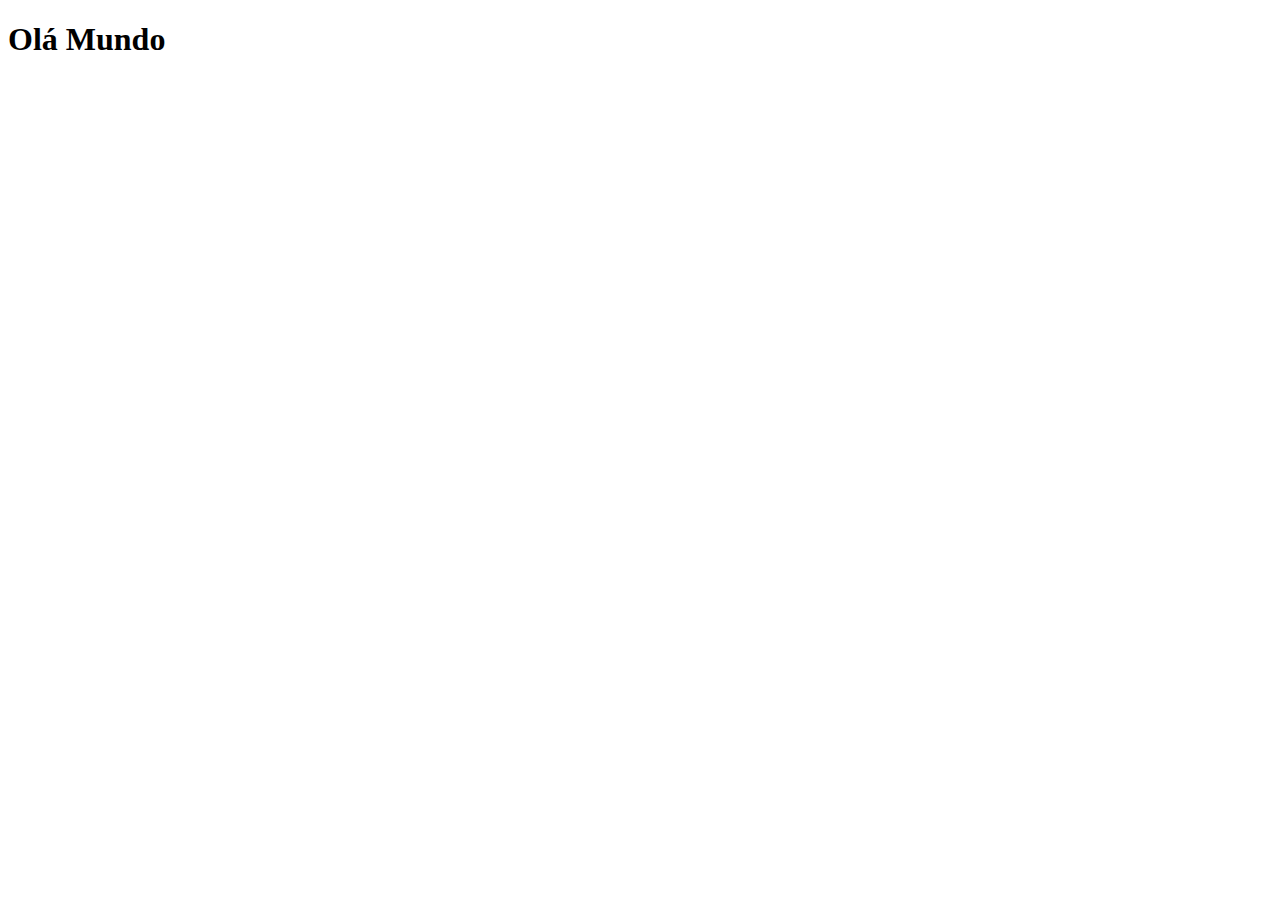
==== index.html @ 6988f94b "index principal" ====
<!DOCTYPE html>
<html lang="pt-br">
<head>
    <meta charset="UTF-8">
    <meta http-equiv="X-UA-Compatible" content="IE=edge">
    <meta name="viewport" content="width=device-width, initial-scale=1.0">
    <title>Projeto Redes Sociais</title>
    <link rel="shortcut icon" href="favicon.ico" type="image/x-icon">
</head>
<body>
    <h1>Olá Mundo</h1>
</body>
</html>
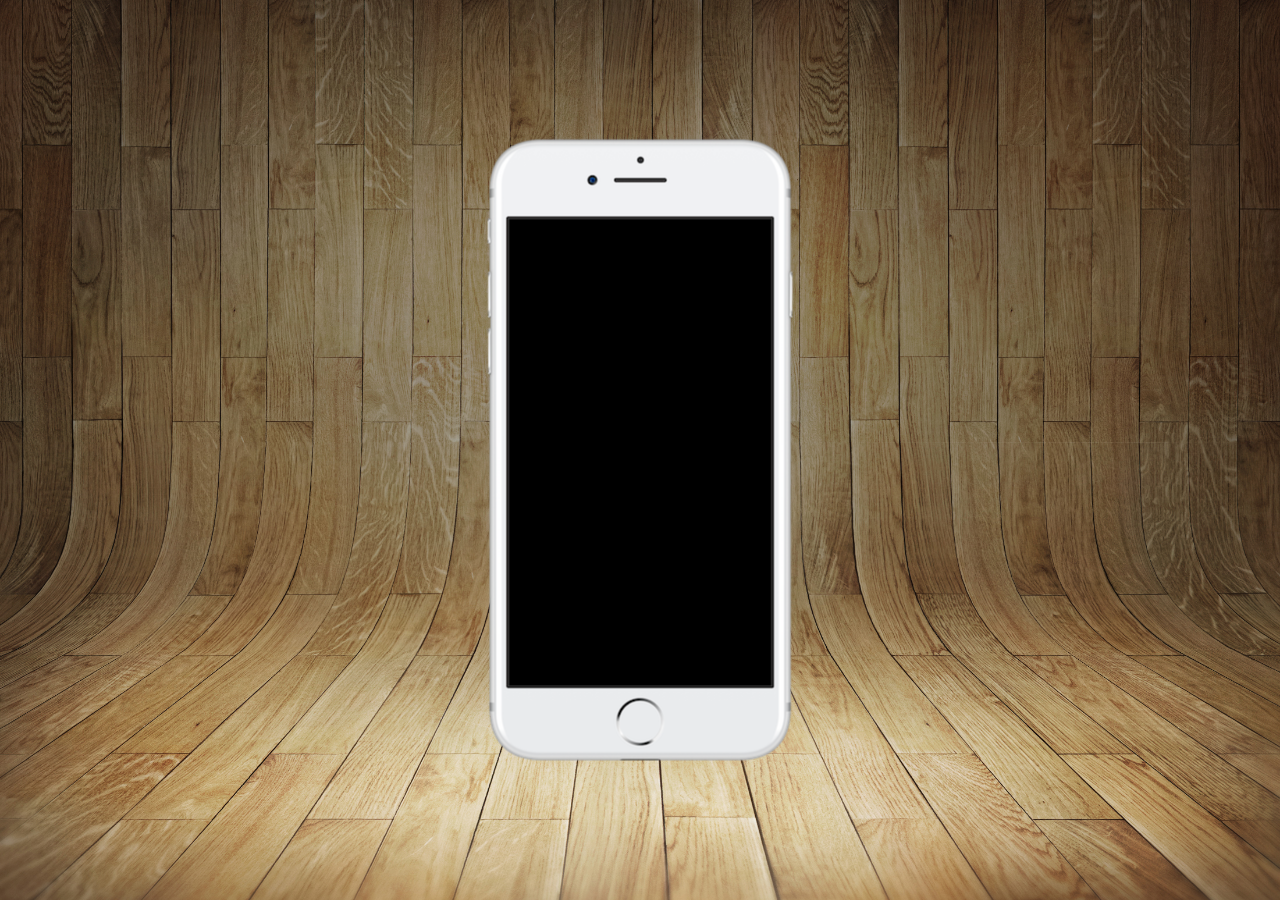
==== commit 9e501465: "telefone posicionado" ====
--- a/index.html
+++ b/index.html
@@ -6,8 +6,18 @@
     <meta name="viewport" content="width=device-width, initial-scale=1.0">
     <title>Projeto Redes Sociais</title>
     <link rel="shortcut icon" href="favicon.ico" type="image/x-icon">
+    <link rel="stylesheet" href="estilos/estilos.css">
 </head>
 <body>
-    <h1>Olá Mundo</h1>
+    <main>
+        <section id="telefone">
+
+        </section>
+        <section id="redes-sociais">
+
+        </section>
+    </main>
+
+
 </body>
 </html>--- a/estilos/estilos.css
+++ b/estilos/estilos.css
@@ -0,0 +1,44 @@
+*
+{
+    margin: 0px;
+    padding: 0px;
+    font-family: Arial, Helvetica, sans-serif;
+}
+
+html, body
+{
+    height: 100vh;
+    width: 100vw;
+    background-color: black;
+}
+
+body
+{
+    background: url(../imagens/fundo-madeira.jpg) no-repeat top center ;
+    background-size: cover;
+    background-attachment: fixed;
+}
+main
+{
+    position: relative;
+    height:100vh;
+    
+}
+
+section#telefone /*Phone in the middle*/
+{
+    position: absolute; /*Posso posicionar?*/
+    top: 50%;   /*Posicionamento central*/
+    left: 50%;  /*Posicionamento central*/
+    transform: translate(-50%, -50%); /*Posicionamento central*/
+
+    height: 627px;
+    width: 311px;
+    background: url(../imagens/frame-iphone.png) no-repeat;
+    
+}
+
+section#redes-sociais
+{
+
+}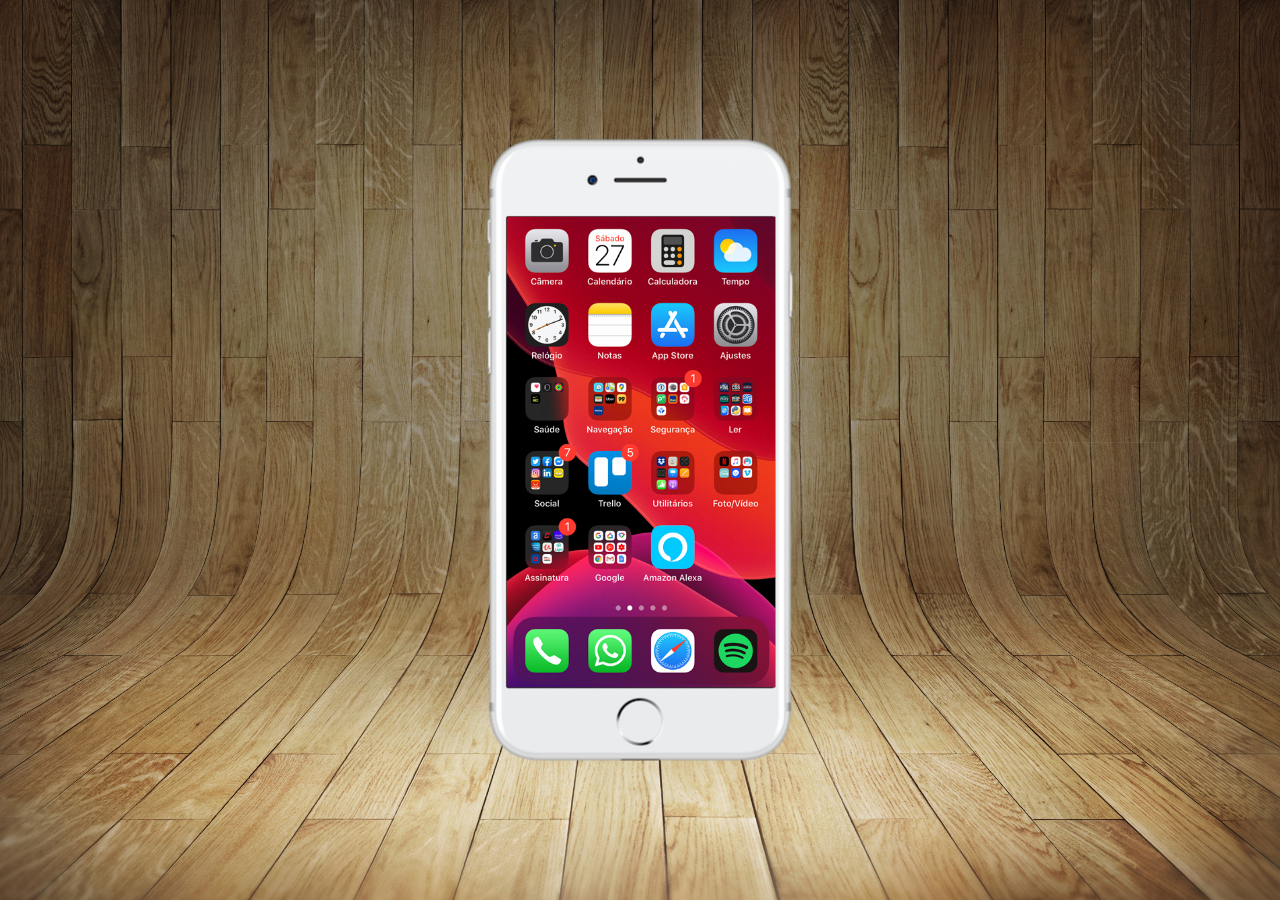
==== commit fd8831a9: "tela home criada" ====
--- a/index.html
+++ b/index.html
@@ -11,7 +11,9 @@
 <body>
     <main>
         <section id="telefone">
+            <iframe src="home.html" frameborder="0" name="tela" id="tela">
 
+            </iframe>
         </section>
         <section id="redes-sociais">
 
--- a/estilos/estilos.css
+++ b/estilos/estilos.css
@@ -18,6 +18,7 @@
     background-size: cover;
     background-attachment: fixed;
 }
+
 main
 {
     position: relative;
@@ -38,7 +39,16 @@
     
 }
 
+iframe#tela
+{
+    position: relative;
+    top: 80px;
+    left: 22px;
+    width: 269px;
+    height: 471px;
+}
+
 section#redes-sociais
 {
-
+    
 }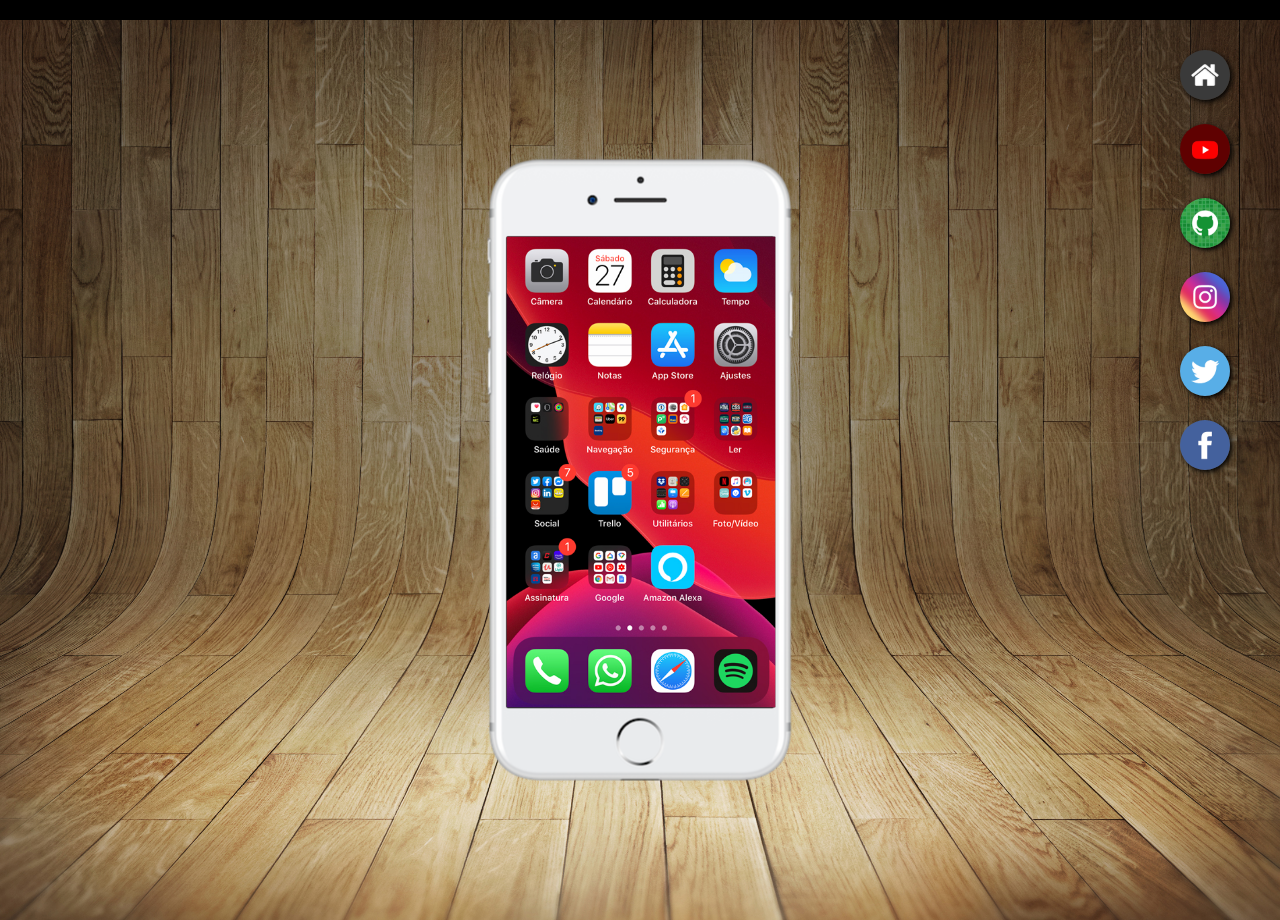
==== commit 7e0dac0b: "links organizados" ====
--- a/index.html
+++ b/index.html
@@ -12,14 +12,19 @@
     <main>
         <section id="telefone">
             <iframe src="home.html" frameborder="0" name="tela" id="tela">
-
+                Seu navegador não é compatível com isso!
             </iframe>
         </section>
         <section id="redes-sociais">
-
+            <a href="#" target="tela"><img src="imagens/logo-home.jpg" alt="home"></a><br>
+            <a href="#" target="tela"><img src="imagens/logo-youtube.jpg" alt="youtube"></a><br>
+            <a href="#" target="tela"><img src="imagens/logo-github.jpg" alt="github"></a><br>
+            <a href="#" target="tela"><img src="imagens/logo-instagram.jpg" alt="instagram"></a><br>
+            <a href="#" target="tela"><img src="imagens/logo-twitter.jpg" alt="twitter"></a><br>
+            <a href="#" target="tela"><img src="imagens/logo-facebook.jpg" alt="facebook"></a><br>
         </section>
     </main>
 
-
+    <!-- Grid Layout / FlexBox -->
 </body>
 </html>--- a/estilos/estilos.css
+++ b/estilos/estilos.css
@@ -50,5 +50,26 @@
 
 section#redes-sociais
 {
-    
-}+    text-align: right;
+    margin: 20px;
+    padding: 20px;
+}
+
+section#redes-sociais img
+{
+    width: 50px;
+    margin: 10px;
+    border-radius: 50%;
+    box-shadow: 2px 2px 5px black;
+    box-sizing: border-box;
+
+
+}
+
+section#redes-sociais img:hover
+{
+    border: 2px solid rgba(255, 255, 255, 0.414);
+    transform: translate(-3px, -3px);
+    box-shadow: 5px 5px 10px rgba(0, 0, 0, 0.384);
+    transition: transform 0.3s, border 0.3s;
+}
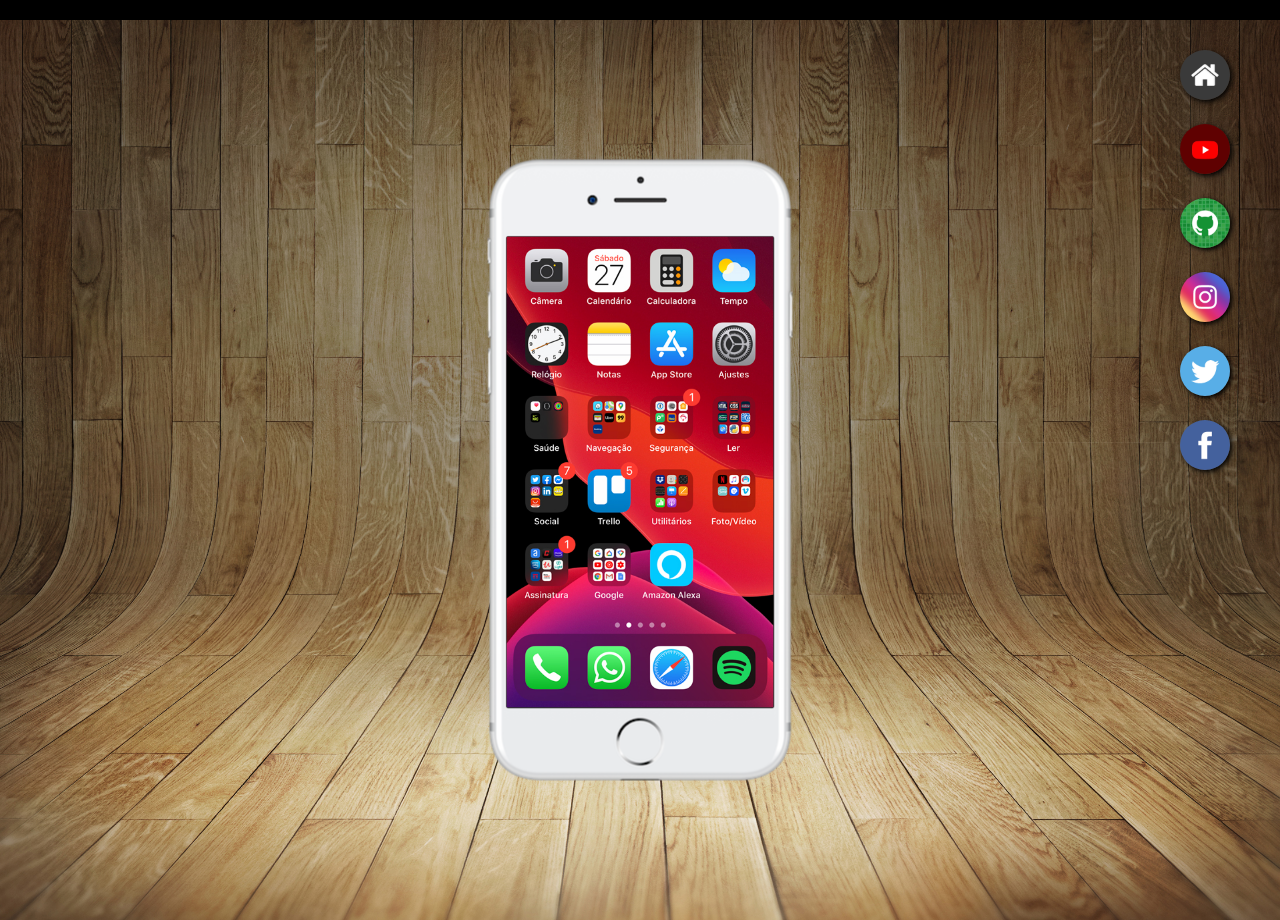
==== commit a212a318: "finalizado o projeto" ====
--- a/index.html
+++ b/index.html
@@ -16,12 +16,17 @@
             </iframe>
         </section>
         <section id="redes-sociais">
-            <a href="#" target="tela"><img src="imagens/logo-home.jpg" alt="home"></a><br>
-            <a href="#" target="tela"><img src="imagens/logo-youtube.jpg" alt="youtube"></a><br>
-            <a href="#" target="tela"><img src="imagens/logo-github.jpg" alt="github"></a><br>
-            <a href="#" target="tela"><img src="imagens/logo-instagram.jpg" alt="instagram"></a><br>
-            <a href="#" target="tela"><img src="imagens/logo-twitter.jpg" alt="twitter"></a><br>
-            <a href="#" target="tela"><img src="imagens/logo-facebook.jpg" alt="facebook"></a><br>
+            <a href="home.html" target="tela"><img src="imagens/logo-home.jpg" alt="home"></a><br>
+
+            <a href="youtube.html" target="tela"><img src="imagens/logo-youtube.jpg" alt="youtube"></a><br>
+
+            <a href="github.html" target="tela"><img src="imagens/logo-github.jpg" alt="github"></a><br>
+
+            <a href="instagram.html" target="tela"><img src="imagens/logo-instagram.jpg" alt="instagram"></a><br>
+
+            <a href="twitter.html" target="tela"><img src="imagens/logo-twitter.jpg" alt="twitter"></a><br>
+
+            <a href="facebook.html" target="tela"><img src="imagens/logo-facebook.jpg" alt="facebook"></a><br>
         </section>
     </main>
 
--- a/estilos/estilos.css
+++ b/estilos/estilos.css
@@ -44,7 +44,7 @@
     position: relative;
     top: 80px;
     left: 22px;
-    width: 269px;
+    width: 267px;
     height: 471px;
 }
 
@@ -71,5 +71,7 @@
     border: 2px solid rgba(255, 255, 255, 0.414);
     transform: translate(-3px, -3px);
     box-shadow: 5px 5px 10px rgba(0, 0, 0, 0.384);
-    transition: transform 0.3s, border 0.3s;
+    transition: transform 0.3s, border 0.3s; 
 }
+
+
